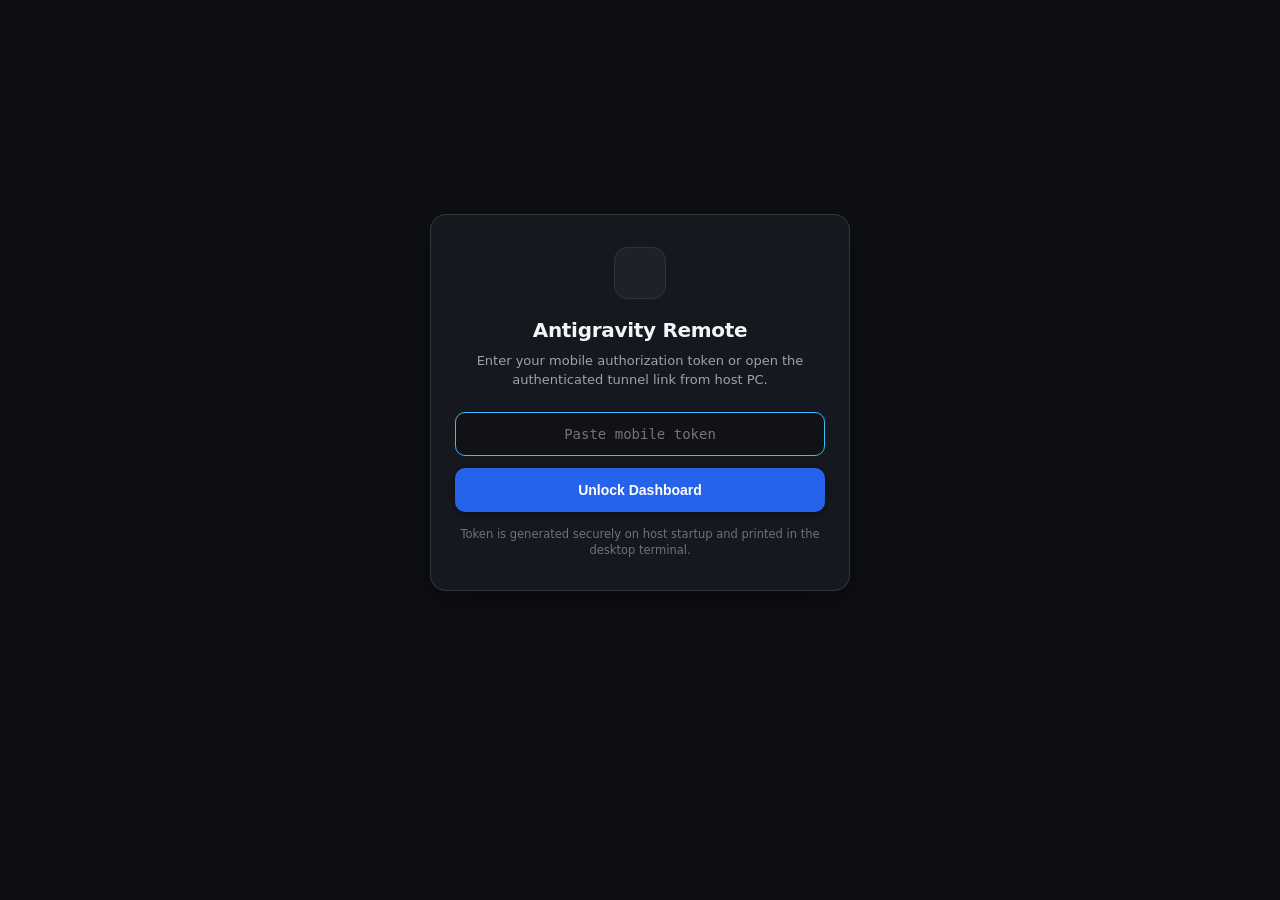
==== templates/auth.html @ bbc268f2 "feat: eliminate auth FOUC with server-side auth template and add host audio telemetry with mute cont" ====
<!DOCTYPE html>
<html lang="en">
<head>
  <meta charset="utf-8">
  <meta name="viewport" content="width=device-width, initial-scale=1, viewport-fit=cover">
  <meta name="color-scheme" content="dark">
  <meta name="theme-color" content="#0d0f12">
  <title>Unlock Antigravity Remote</title>
  <link rel="icon" type="image/png" href="/static/icon.png">
  <link rel="stylesheet" href="/static/app.css">
  <style>
    .auth-page-wrapper {
      min-height: 85vh;
      display: flex;
      align-items: center;
      justify-content: center;
      padding: 16px;
    }
    .auth-card {
      width: 100%;
      max-width: 420px;
      background-color: var(--surface);
      border: 1px solid var(--border-strong);
      border-radius: var(--radius-xl);
      padding: 32px 24px;
      text-align: center;
      box-shadow: 0 8px 32px -4px rgba(0, 0, 0, 0.5);
    }
    .auth-brand-icon {
      width: 52px;
      height: 52px;
      margin: 0 auto 16px;
      border-radius: var(--radius-lg);
      background-color: var(--surface-raised);
      border: 1px solid var(--border);
      display: flex;
      align-items: center;
      justify-content: center;
    }
    .auth-brand-icon img {
      width: 32px;
      height: 32px;
      object-fit: contain;
    }
    .auth-heading {
      font-size: 20px;
      font-weight: 600;
      color: var(--text-primary);
      letter-spacing: -0.015em;
      margin-bottom: 6px;
    }
    .auth-subtext {
      font-size: 13px;
      color: var(--text-secondary);
      line-height: 1.5;
      margin-bottom: 22px;
    }
    .auth-form {
      display: flex;
      flex-direction: column;
      gap: 12px;
    }
    .auth-token-field {
      width: 100%;
      min-height: 44px;
      background-color: var(--surface-subtle);
      border: 1px solid var(--border);
      border-radius: var(--radius-md);
      padding: 0 14px;
      color: var(--text-primary);
      font-size: 14px;
      font-family: var(--font-mono);
      outline: none;
      text-align: center;
      transition: border-color 0.15s ease;
    }
    .auth-token-field:focus {
      border-color: var(--gemini-accent);
    }
    .auth-submit-btn {
      width: 100%;
      min-height: 44px;
      background-color: var(--primary);
      border: none;
      border-radius: var(--radius-md);
      color: #ffffff;
      font-size: 14px;
      font-weight: 600;
      cursor: pointer;
      box-shadow: 0 2px 8px rgba(0, 0, 0, 0.35);
      transition: background-color 0.15s ease, transform 0.1s ease;
    }
    .auth-submit-btn:hover {
      background-color: var(--primary-hover);
      transform: translateY(-1px);
    }
    .auth-submit-btn:active {
      transform: translateY(0);
    }
    .auth-note {
      font-size: 11.5px;
      color: var(--text-tertiary);
      margin-top: 14px;
      line-height: 1.4;
    }
  </style>
</head>
<body>
  <div class="auth-page-wrapper">
    <div class="auth-card">
      <div class="auth-brand-icon" aria-hidden="true">
        <img src="/static/icon.png" alt="Antigravity Logo">
      </div>
      <h1 class="auth-heading">Antigravity Remote</h1>
      <p class="auth-subtext">Enter your mobile authorization token or open the authenticated tunnel link from host PC.</p>
      
      <form class="auth-form" id="login-form" onsubmit="handleAuthSubmit(event)">
        <input 
          id="auth-token-input" 
          class="auth-token-field" 
          type="password" 
          placeholder="Paste mobile token" 
          autocomplete="current-password"
          required
          autofocus>
        <button type="submit" class="auth-submit-btn">Unlock Dashboard</button>
      </form>

      <p class="auth-note">Token is generated securely on host startup and printed in the desktop terminal.</p>
    </div>
  </div>

  <script>
    function handleAuthSubmit(e) {
      if (e) e.preventDefault();
      const input = document.getElementById('auth-token-input');
      const token = input.value.trim();
      if (!token) return;

      document.cookie = 'mrt=' + encodeURIComponent(token) + ';max-age=31536000;path=/;SameSite=Lax';
      window.location.href = window.location.pathname;
    }
  </script>
</body>
</html>
---- static/app.css ----
/* Antigravity Mobile Switcher - Soft Studio Design System */
/* Adheres strictly to Impeccable guidelines: 0 anti-patterns, no AI slop, no glow halos */

:root {
  /* Soft Modern Obsidian & Carbon Palette */
  --bg: #0d0f12;
  --surface: #15181e;
  --surface-raised: #1d212a;
  --surface-hover: #242934;
  --surface-subtle: #101216;

  /* Subtle Hairline Borders */
  --border: rgba(255, 255, 255, 0.07);
  --border-strong: rgba(255, 255, 255, 0.13);
  --border-hover: rgba(255, 255, 255, 0.22);

  /* Soft High-Contrast Neutral Typography */
  --text-primary: #f3f4f6;
  --text-secondary: #9ca3af;
  --text-tertiary: #6b7280;

  /* Brand Accents (Refined & Soft) */
  --gemini-accent: #38bdf8;
  --gemini-bg: rgba(56, 189, 248, 0.10);
  --gemini-border: rgba(56, 189, 248, 0.22);

  --claude-accent: #fb923c;
  --claude-bg: rgba(251, 146, 60, 0.10);
  --claude-border: rgba(251, 146, 60, 0.22);

  /* System Semantics */
  --emerald: #10b981;
  --emerald-bg: rgba(16, 185, 129, 0.10);
  --emerald-border: rgba(16, 185, 129, 0.25);

  --rose: #f43f5e;
  --rose-bg: rgba(244, 63, 94, 0.10);
  --rose-border: rgba(244, 63, 94, 0.25);

  --primary: #2563eb;
  --primary-hover: #1d4ed8;

  /* Radii */
  --radius-sm: 6px;
  --radius-md: 10px;
  --radius-lg: 14px;
  --radius-xl: 16px;

  /* Typography Stacks */
  --font-sans: -apple-system, BlinkMacSystemFont, "Segoe UI", Roboto, system-ui, sans-serif;
  --font-mono: ui-monospace, SFMono-Regular, Menlo, Monaco, Consolas, monospace;
}

/* Base Reset */
*, *::before, *::after {
  box-sizing: border-box;
  margin: 0;
  padding: 0;
  -webkit-tap-highlight-color: transparent;
}

::selection {
  background: rgba(37, 99, 235, 0.35);
  color: #ffffff;
}

body {
  background-color: var(--bg);
  color: var(--text-primary);
  font-family: var(--font-sans);
  line-height: 1.5;
  min-height: 100vh;
  padding: max(14px, env(safe-area-inset-top)) 14px max(36px, env(safe-area-inset-bottom));
  touch-action: manipulation;
  -webkit-font-smoothing: antialiased;
}

@media (min-width: 640px) {
  body {
    padding: max(20px, env(safe-area-inset-top)) 20px max(44px, env(safe-area-inset-bottom));
  }
}

/* Custom Scrollbar */
::-webkit-scrollbar {
  width: 6px;
  height: 6px;
}
::-webkit-scrollbar-track {
  background: var(--bg);
}
::-webkit-scrollbar-thumb {
  background: var(--surface-raised);
  border-radius: 4px;
}
::-webkit-scrollbar-thumb:hover {
  background: var(--border-strong);
}

/* Layout Scaffold */
.dashboard-container {
  width: 100%;
  max-width: 1140px;
  margin: 0 auto;
}

/* Top Studio Header */
.studio-header {
  display: flex;
  align-items: center;
  justify-content: space-between;
  padding: 10px 16px;
  background-color: var(--surface);
  border: 1px solid var(--border);
  border-radius: var(--radius-lg);
  margin-bottom: 18px;
  box-shadow: 0 4px 18px -2px rgba(0, 0, 0, 0.35);
}

.brand-group {
  display: flex;
  align-items: center;
  gap: 10px;
}

.brand-logo {
  display: flex;
  align-items: center;
  justify-content: center;
  width: 34px;
  height: 34px;
  border-radius: var(--radius-md);
  background-color: var(--surface-raised);
  border: 1px solid var(--border);
  color: var(--gemini-accent);
}

.brand-title {
  display: flex;
  align-items: center;
  gap: 8px;
  font-size: 14px;
  font-weight: 700;
  letter-spacing: 0.03em;
  color: var(--text-primary);
}

.brand-tag {
  font-size: 11px;
  font-weight: 700;
  letter-spacing: 0.04em;
  padding: 2px 6px;
  border-radius: var(--radius-sm);
  background-color: var(--gemini-bg);
  border: 1px solid var(--gemini-border);
  color: var(--gemini-accent);
}

.brand-subtitle {
  font-size: 12px;
  color: var(--text-secondary);
  font-variant-numeric: tabular-nums;
  margin-top: 1px;
}

.header-actions {
  display: flex;
  align-items: center;
  gap: 8px;
}

.host-pill {
  display: inline-flex;
  align-items: center;
  gap: 6px;
  padding: 5px 10px;
  border-radius: var(--radius-sm);
  background-color: var(--surface-raised);
  border: 1px solid var(--border);
  font-size: 12px;
  font-weight: 500;
  color: var(--text-secondary);
  font-variant-numeric: tabular-nums;
}

.audio-pill {
  display: inline-flex;
  align-items: center;
  gap: 6px;
  padding: 5px 10px;
  border-radius: var(--radius-sm);
  background-color: var(--surface-raised);
  border: 1px solid var(--border);
  font-size: 12px;
  font-weight: 500;
  color: var(--text-secondary);
  font-variant-numeric: tabular-nums;
  cursor: pointer;
  transition: background-color 0.15s ease, border-color 0.15s ease, color 0.15s ease;
  user-select: none;
  font-family: inherit;
  outline: none;
}

.audio-pill:hover {
  background-color: var(--surface-subtle);
  border-color: var(--border-strong);
  color: var(--text-primary);
}

.audio-pill:focus-visible {
  outline: 2px solid var(--gemini-accent);
  outline-offset: 1px;
}

.audio-pill.muted {
  color: var(--amber);
  border-color: rgba(245, 158, 11, 0.3);
  background-color: rgba(245, 158, 11, 0.08);
}

.audio-pill.muted svg {
  color: var(--amber);
}

.audio-pill.unsupported {
  display: none;
}

.status-dot {
  width: 7px;
  height: 7px;
  border-radius: 50%;
  background-color: var(--text-tertiary);
  transition: background-color 0.2s ease;
}

.status-dot.active {
  background-color: var(--emerald);
  box-shadow: 0 0 0 3px var(--emerald-bg);
}

.status-dot.stopped {
  background-color: var(--text-tertiary);
}

.icon-action-btn {
  display: flex;
  align-items: center;
  justify-content: center;
  width: 34px;
  height: 34px;
  background-color: var(--surface-raised);
  border: 1px solid var(--border);
  border-radius: var(--radius-md);
  color: var(--text-secondary);
  cursor: pointer;
  transition: all 0.15s ease;
}

.icon-action-btn:hover {
  color: var(--text-primary);
  border-color: var(--border-hover);
  background-color: var(--surface-hover);
}

.icon-action-btn.spinning svg {
  animation: spin 0.8s linear infinite;
}

@keyframes spin {
  from { transform: rotate(0deg); }
  to { transform: rotate(360deg); }
}

/* Top Responsive Hero Row (Side-by-side on PC, stacked on mobile) */
.top-hero-row {
  display: flex;
  flex-direction: column;
  gap: 16px;
  margin-bottom: 22px;
}

@media (min-width: 880px) {
  .top-hero-row {
    display: grid;
    grid-template-columns: 1.15fr 0.85fr;
    gap: 18px;
    align-items: stretch;
  }
}

/* Hero Active Host Deck */
.hero-deck-container {
  display: flex;
  flex-direction: column;
}

.hero-active-deck {
  height: 100%;
  background-color: var(--surface);
  border: 1px solid var(--border-strong);
  border-radius: var(--radius-xl);
  padding: 20px;
  display: flex;
  flex-direction: column;
  justify-content: space-between;
  gap: 18px;
  box-shadow: 0 4px 20px -2px rgba(0, 0, 0, 0.35);
}

.hero-top-row {
  display: flex;
  align-items: center;
  justify-content: space-between;
  gap: 8px;
}

.hero-badge-group {
  display: flex;
  align-items: center;
  gap: 8px;
}

.badge-live {
  display: inline-flex;
  align-items: center;
  gap: 6px;
  padding: 3px 8px;
  border-radius: var(--radius-sm);
  background-color: var(--emerald-bg);
  border: 1px solid var(--emerald-border);
  font-size: 11px;
  font-weight: 700;
  letter-spacing: 0.04em;
  color: var(--emerald);
}

.badge-live-dot {
  width: 6px;
  height: 6px;
  border-radius: 50%;
  background-color: var(--emerald);
}

.badge-tier {
  font-size: 11px;
  font-weight: 700;
  letter-spacing: 0.04em;
  padding: 3px 8px;
  border-radius: var(--radius-sm);
  background-color: var(--surface-raised);
  border: 1px solid var(--border);
  color: var(--text-secondary);
}

.hero-process-status {
  display: inline-flex;
  align-items: center;
  gap: 6px;
  font-size: 12px;
  color: var(--text-secondary);
}

.hero-account-info {
  margin-top: 2px;
}

.hero-email {
  font-size: 19px;
  font-weight: 700;
  letter-spacing: -0.015em;
  color: var(--text-primary);
  word-break: break-all;
}

.hero-name {
  font-size: 13px;
  color: var(--text-secondary);
  margin-top: 2px;
}

/* Official Remote Session Gateway Card */
.gateway-card {
  height: 100%;
  background-color: var(--surface);
  border: 1px solid var(--border);
  border-radius: var(--radius-xl);
  display: flex;
  flex-direction: column;
  justify-content: space-between;
  overflow: hidden;
  box-shadow: 0 4px 20px -2px rgba(0, 0, 0, 0.35);
}

.gateway-main {
  padding: 20px;
  display: flex;
  flex-direction: column;
  justify-content: space-between;
  gap: 16px;
  flex: 1;
}

.gateway-tag {
  font-size: 11px;
  font-weight: 700;
  letter-spacing: 0.04em;
  color: var(--gemini-accent);
  margin-bottom: 4px;
}

.gateway-heading {
  font-size: 22px;
  font-weight: 600;
  color: var(--text-primary);
  letter-spacing: -0.015em;
}

.gateway-desc {
  font-size: 13px;
  color: var(--text-secondary);
  margin-top: 2px;
  line-height: 1.45;
}

.gateway-actions {
  display: flex;
  flex-direction: column;
  gap: 8px;
  margin-top: auto;
}

.remote-btn-group {
  display: flex;
  align-items: center;
  gap: 8px;
}

.remote-launch-btn {
  flex: 1;
  display: inline-flex;
  align-items: center;
  justify-content: center;
  gap: 8px;
  min-height: 44px;
  padding: 0 16px;
  background-color: var(--primary);
  color: #ffffff;
  font-size: 13.5px;
  font-weight: 600;
  text-decoration: none;
  border-radius: var(--radius-md);
  cursor: pointer;
  transition: background-color 0.15s ease, transform 0.1s ease;
  box-shadow: 0 2px 8px rgba(0, 0, 0, 0.35);
  white-space: nowrap;
}

.remote-launch-btn:hover {
  background-color: var(--primary-hover);
  transform: translateY(-1px);
}

.remote-launch-btn:active {
  transform: translateY(0);
}

.icon-btn-secondary {
  display: inline-flex;
  align-items: center;
  justify-content: center;
  width: 44px;
  height: 44px;
  background-color: var(--surface-raised);
  border: 1px solid var(--border);
  border-radius: var(--radius-md);
  color: var(--text-secondary);
  cursor: pointer;
  transition: all 0.15s ease;
  flex-shrink: 0;
}

.icon-btn-secondary:hover {
  color: var(--text-primary);
  border-color: var(--border-hover);
  background-color: var(--surface-hover);
}

.remote-meta-row {
  display: flex;
  align-items: center;
  gap: 6px;
  font-size: 11.5px;
  color: var(--text-tertiary);
  font-variant-numeric: tabular-nums;
}

.remote-meta-dot {
  width: 6px;
  height: 6px;
  border-radius: 50%;
  background-color: var(--emerald);
  flex-shrink: 0;
}

.gateway-footer {
  border-top: 1px solid var(--border);
  background-color: var(--surface-subtle);
  padding: 10px 20px;
}

.drawer-toggle-btn {
  display: inline-flex;
  align-items: center;
  gap: 6px;
  background: none;
  border: none;
  font-size: 12px;
  font-weight: 500;
  color: var(--text-tertiary);
  cursor: pointer;
  padding: 4px 0;
  transition: color 0.15s ease;
}

.drawer-toggle-btn:hover {
  color: var(--text-secondary);
}

.remote-drawer {
  display: none;
  margin-top: 10px;
  padding-top: 10px;
}

.remote-drawer.open {
  display: block;
}

.drawer-input-row {
  display: flex;
  gap: 8px;
}

.drawer-input-row input {
  flex: 1;
  min-height: 38px;
  background-color: var(--surface-raised);
  border: 1px solid var(--border);
  border-radius: var(--radius-sm);
  padding: 0 12px;
  font-size: 12.5px;
  color: var(--text-primary);
  font-family: var(--font-mono);
  outline: none;
}

.drawer-input-row input:focus {
  border-color: var(--gemini-accent);
}

.drawer-save-btn {
  min-height: 38px;
  padding: 0 16px;
  background-color: var(--surface-raised);
  border: 1px solid var(--border-strong);
  border-radius: var(--radius-sm);
  color: var(--text-primary);
  font-size: 12.5px;
  font-weight: 600;
  cursor: pointer;
  transition: background-color 0.15s ease;
}

.drawer-save-btn:hover {
  background-color: var(--surface-hover);
}

/* Unnested Sleek Quota Telemetry (No card nesting bloat) */
.quota-list {
  display: flex;
  flex-direction: column;
  gap: 12px;
}

.quota-item {
  display: flex;
  flex-direction: column;
  gap: 6px;
}

.quota-meta {
  display: flex;
  align-items: center;
  justify-content: space-between;
  gap: 8px;
}

.quota-meta-left {
  display: flex;
  align-items: center;
  gap: 8px;
}

.quota-pill {
  font-size: 11px;
  font-weight: 700;
  padding: 2px 7px;
  border-radius: 4px;
  letter-spacing: 0.02em;
}

.quota-pill.gemini {
  background-color: var(--gemini-bg);
  color: var(--gemini-accent);
  border: 1px solid var(--gemini-border);
}

.quota-pill.claude {
  background-color: var(--claude-bg);
  color: var(--claude-accent);
  border: 1px solid var(--claude-border);
}

.quota-reset {
  font-size: 12px;
  color: var(--text-secondary);
  font-variant-numeric: tabular-nums;
}

.quota-reset.exhausted {
  color: var(--rose);
  font-weight: 600;
}

.quota-pct {
  font-size: 13.5px;
  font-weight: 700;
  font-variant-numeric: tabular-nums;
  color: var(--text-primary);
}

.meter-track {
  width: 100%;
  height: 5px;
  background-color: rgba(255, 255, 255, 0.06);
  border-radius: 999px;
  overflow: hidden;
}

.meter-bar {
  width: 100%;
  height: 100%;
  border-radius: 999px;
  transform-origin: left;
  transition: transform 0.3s cubic-bezier(0.16, 1, 0.3, 1);
}

.meter-bar.gemini {
  background-color: var(--gemini-accent);
}

.meter-bar.claude {
  background-color: var(--claude-accent);
}

.meter-bar.low {
  background-color: var(--rose);
}

/* Available Accounts Section */
.accounts-section {
  margin-top: 10px;
}

.section-head {
  display: flex;
  flex-direction: column;
  gap: 2px;
  margin-bottom: 14px;
}

.section-title-group {
  display: flex;
  align-items: center;
  gap: 8px;
}

.section-heading {
  font-size: 16px;
  font-weight: 600;
  color: var(--text-primary);
  letter-spacing: -0.01em;
}

.counter-badge {
  display: inline-flex;
  align-items: center;
  justify-content: center;
  min-width: 20px;
  height: 20px;
  padding: 0 6px;
  border-radius: 999px;
  background-color: var(--surface-raised);
  border: 1px solid var(--border);
  font-size: 11px;
  font-weight: 600;
  color: var(--text-secondary);
}

.section-caption {
  font-size: 12.5px;
  color: var(--text-secondary);
}

.accounts-grid {
  display: grid;
  grid-template-columns: 1fr;
  gap: 16px;
}

@media (min-width: 720px) {
  .accounts-grid {
    grid-template-columns: repeat(2, 1fr);
  }
}

@media (min-width: 1060px) {
  .accounts-grid {
    grid-template-columns: repeat(auto-fill, minmax(340px, 1fr));
  }
}

.account-card {
  background-color: var(--surface);
  border: 1px solid var(--border);
  border-radius: var(--radius-xl);
  padding: 18px;
  display: flex;
  flex-direction: column;
  justify-content: space-between;
  gap: 16px;
  box-shadow: 0 4px 18px -2px rgba(0, 0, 0, 0.30);
  transition: border-color 0.15s ease, background-color 0.15s ease;
}

.account-card:hover {
  border-color: var(--border-hover);
  background-color: #171b23;
}

.account-card-header {
  display: flex;
  align-items: flex-start;
  justify-content: space-between;
  gap: 10px;
}

.account-email {
  font-size: 15px;
  font-weight: 600;
  color: var(--text-primary);
  word-break: break-all;
}

.account-name {
  font-size: 12.5px;
  color: var(--text-secondary);
  margin-top: 1px;
}

.switch-btn {
  display: inline-flex;
  align-items: center;
  justify-content: center;
  gap: 8px;
  width: 100%;
  min-height: 44px;
  padding: 0 16px;
  background-color: var(--surface-raised);
  border: 1px solid var(--border-strong);
  border-radius: var(--radius-md);
  color: var(--text-primary);
  font-size: 13.5px;
  font-weight: 600;
  cursor: pointer;
  transition: all 0.15s ease;
}

.switch-btn:hover {
  background-color: var(--surface-hover);
  border-color: var(--border-hover);
}

.switch-btn:active {
  transform: scale(0.99);
}

.switch-btn:disabled {
  opacity: 0.6;
  cursor: not-allowed;
}

/* Authentication Screen */
.auth-box {
  background-color: var(--surface);
  border: 1px solid var(--border);
  border-radius: var(--radius-xl);
  padding: 32px 24px;
  max-width: 440px;
  margin: 60px auto;
  text-align: center;
  box-shadow: 0 8px 32px rgba(0, 0, 0, 0.5);
}

.auth-title {
  font-size: 18px;
  font-weight: 600;
  margin-bottom: 8px;
}

.auth-desc {
  font-size: 13px;
  color: var(--text-secondary);
  margin-bottom: 20px;
}

.auth-input {
  width: 100%;
  min-height: 44px;
  background-color: var(--surface-raised);
  border: 1px solid var(--border-strong);
  border-radius: var(--radius-md);
  padding: 0 14px;
  color: var(--text-primary);
  font-size: 14px;
  outline: none;
  margin-bottom: 14px;
  text-align: center;
}

.auth-input:focus {
  border-color: var(--gemini-accent);
}

/* Switch Confirmation Dialog */
.modal-backdrop {
  position: fixed;
  inset: 0;
  width: 100%;
  height: 100%;
  background-color: rgba(0, 0, 0, 0.75);
  border: none;
  display: flex;
  align-items: center;
  justify-content: center;
  padding: 20px;
  z-index: 999;
  opacity: 0;
  pointer-events: none;
  transition: opacity 0.2s ease;
}

.modal-backdrop.open {
  opacity: 1;
  pointer-events: auto;
}

.modal-card {
  background-color: var(--surface);
  border: 1px solid var(--border-strong);
  border-radius: var(--radius-xl);
  padding: 24px;
  width: 100%;
  max-width: 460px;
  box-shadow: 0 12px 40px rgba(0, 0, 0, 0.6);
  display: flex;
  flex-direction: column;
  gap: 18px;
}

.modal-header {
  display: flex;
  align-items: flex-start;
  gap: 14px;
}

.modal-icon-badge {
  display: flex;
  align-items: center;
  justify-content: center;
  width: 40px;
  height: 40px;
  border-radius: var(--radius-md);
  background-color: var(--surface-raised);
  border: 1px solid var(--border);
  color: var(--gemini-accent);
  flex-shrink: 0;
}

.modal-title {
  font-size: 16.5px;
  font-weight: 600;
  color: var(--text-primary);
}

.modal-subtitle {
  font-size: 13px;
  color: var(--text-secondary);
  margin-top: 2px;
}

.modal-target-box {
  background-color: var(--surface-subtle);
  border: 1px solid var(--border);
  border-radius: var(--radius-md);
  padding: 12px 14px;
  display: flex;
  flex-direction: column;
  gap: 3px;
}

.modal-target-label {
  font-size: 11px;
  font-weight: 600;
  color: var(--text-tertiary);
  letter-spacing: 0.04em;
  text-transform: uppercase;
}

.modal-target-email {
  font-size: 14px;
  font-weight: 600;
  color: var(--text-primary);
  word-break: break-all;
}

.modal-actions {
  display: flex;
  align-items: center;
  gap: 10px;
  margin-top: 6px;
}

.btn-cancel {
  flex: 1;
  min-height: 44px;
  background-color: var(--surface-raised);
  border: 1px solid var(--border);
  border-radius: var(--radius-md);
  color: var(--text-secondary);
  font-size: 13.5px;
  font-weight: 600;
  cursor: pointer;
  transition: all 0.15s ease;
}

.btn-cancel:hover {
  background-color: var(--surface-hover);
  color: var(--text-primary);
}

.btn-confirm {
  flex: 1.2;
  min-height: 44px;
  background-color: var(--primary);
  border: none;
  border-radius: var(--radius-md);
  color: #ffffff;
  font-size: 13.5px;
  font-weight: 600;
  cursor: pointer;
  transition: all 0.15s ease;
}

.btn-confirm:hover {
  background-color: var(--primary-hover);
}

/* Dynamic Top Floating Toast HUD */
#toast {
  position: fixed;
  top: 16px;
  left: 50%;
  transform: translate(-50%, -30px);
  opacity: 0;
  pointer-events: none;
  background-color: var(--surface-raised);
  border: 1px solid var(--border-strong);
  border-radius: 999px;
  padding: 8px 18px;
  display: flex;
  align-items: center;
  gap: 10px;
  font-size: 13px;
  font-weight: 500;
  color: var(--text-primary);
  box-shadow: 0 8px 28px rgba(0, 0, 0, 0.5);
  z-index: 1000;
  transition: all 0.25s cubic-bezier(0.16, 1, 0.3, 1);
  max-width: 90vw;
  white-space: nowrap;
  overflow: hidden;
  text-overflow: ellipsis;
}

#toast.show {
  transform: translate(-50%, 0);
  opacity: 1;
  pointer-events: auto;
}

#toast.toast-ok {
  border-color: var(--emerald-border);
}

#toast.toast-ok #toast-icon {
  color: var(--emerald);
}

#toast.toast-err {
  border-color: var(--rose-border);
}

#toast.toast-err #toast-icon {
  color: var(--rose);
}

#toast.toast-info #toast-icon {
  color: var(--gemini-accent);
}
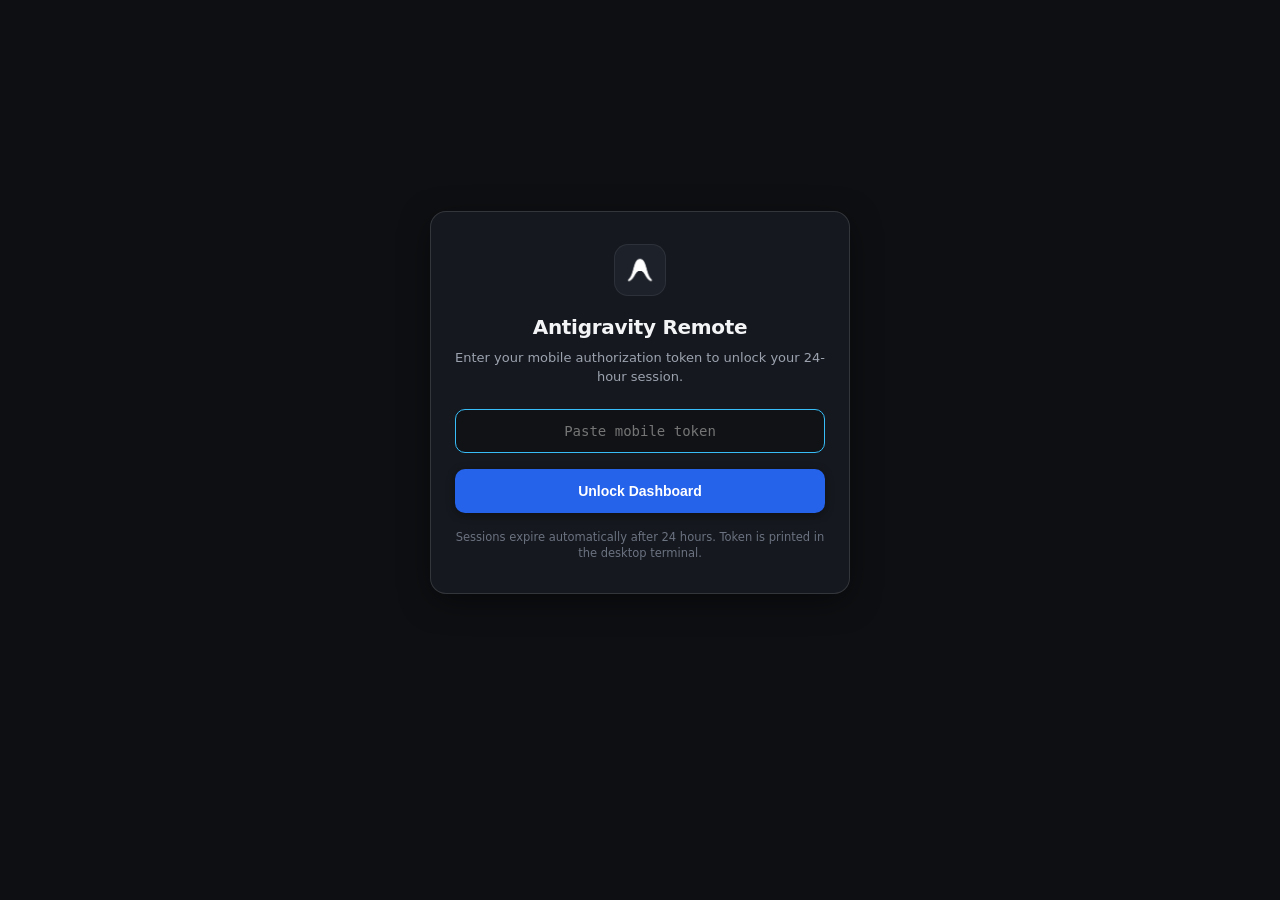
==== commit 762c9da1: "feat(auth): add optional RFC 6238 TOTP 2FA, 24h session lifetime, and terminal keepalive fixes" ====
--- a/templates/auth.html
+++ b/templates/auth.html
@@ -73,9 +73,15 @@
       outline: none;
       text-align: center;
       transition: border-color 0.15s ease;
+      box-sizing: border-box;
     }
     .auth-token-field:focus {
       border-color: var(--gemini-accent);
+    }
+    .otp-field {
+      letter-spacing: 0.25em;
+      font-size: 18px;
+      font-weight: 700;
     }
     .auth-submit-btn {
       width: 100%;
@@ -89,6 +95,7 @@
       cursor: pointer;
       box-shadow: 0 2px 8px rgba(0, 0, 0, 0.35);
       transition: background-color 0.15s ease, transform 0.1s ease;
+      margin-top: 4px;
     }
     .auth-submit-btn:hover {
       background-color: var(--primary-hover);
@@ -97,10 +104,21 @@
     .auth-submit-btn:active {
       transform: translateY(0);
     }
+    .auth-error-msg {
+      display: none;
+      color: #f87171;
+      font-size: 12.5px;
+      background: rgba(248, 113, 113, 0.12);
+      border: 1px solid rgba(248, 113, 113, 0.3);
+      border-radius: var(--radius-sm);
+      padding: 8px 12px;
+      margin-bottom: 8px;
+      text-align: center;
+    }
     .auth-note {
       font-size: 11.5px;
       color: var(--text-tertiary);
-      margin-top: 14px;
+      margin-top: 16px;
       line-height: 1.4;
     }
   </style>
@@ -112,8 +130,10 @@
         <img src="/static/icon.png" alt="Antigravity Logo">
       </div>
       <h1 class="auth-heading">Antigravity Remote</h1>
-      <p class="auth-subtext">Enter your mobile authorization token or open the authenticated tunnel link from host PC.</p>
+      <p class="auth-subtext" id="auth-subtext">Enter your mobile authorization token to unlock your 24-hour session.</p>
       
+      <div id="auth-error" class="auth-error-msg"></div>
+
       <form class="auth-form" id="login-form" onsubmit="handleAuthSubmit(event)">
         <input 
           id="auth-token-input" 
@@ -121,24 +141,104 @@
           type="password" 
           placeholder="Paste mobile token" 
           autocomplete="current-password"
-          required
-          autofocus>
-        <button type="submit" class="auth-submit-btn">Unlock Dashboard</button>
+          required>
+          
+        <div id="otp-container" style="display: none;">
+          <input 
+            id="auth-otp-input" 
+            class="auth-token-field otp-field" 
+            type="text" 
+            inputmode="numeric" 
+            pattern="[0-9]*" 
+            maxlength="6" 
+            placeholder="000000" 
+            autocomplete="one-time-code">
+          <p style="font-size: 11.5px; color: var(--text-secondary); margin-top: 6px; margin-bottom: 4px;">Enter 6-digit code from Google / Microsoft Authenticator</p>
+        </div>
+
+        <button type="submit" id="auth-btn" class="auth-submit-btn">Unlock Dashboard</button>
       </form>
 
-      <p class="auth-note">Token is generated securely on host startup and printed in the desktop terminal.</p>
+      <p class="auth-note">Sessions expire automatically after 24 hours. Token is printed in the desktop terminal.</p>
     </div>
   </div>
 
   <script>
-    function handleAuthSubmit(e) {
+    (async function initAuth() {
+      const urlParams = new URLSearchParams(window.location.search);
+      const queryToken = urlParams.get('token');
+      const tokenInput = document.getElementById('auth-token-input');
+      const otpContainer = document.getElementById('otp-container');
+      const otpInput = document.getElementById('auth-otp-input');
+      const subtext = document.getElementById('auth-subtext');
+
+      if (queryToken) {
+        tokenInput.value = queryToken;
+      }
+
+      // Check if 2FA (TOTP) is active on the server
+      try {
+        const resp = await fetch('/api/auth/status');
+        if (resp.ok) {
+          const data = await resp.json();
+          if (data.totp_enabled) {
+            otpContainer.style.display = 'block';
+            otpInput.required = true;
+            if (queryToken) {
+              tokenInput.style.display = 'none';
+              subtext.textContent = '2-Factor Authentication active. Enter the 6-digit code from your Authenticator app.';
+              setTimeout(() => otpInput.focus(), 100);
+            } else {
+              subtext.textContent = 'Enter your token and 6-digit Authenticator code.';
+            }
+          }
+        }
+      } catch (_) {}
+
+      if (!queryToken) {
+        tokenInput.focus();
+      }
+    })();
+
+    async function handleAuthSubmit(e) {
       if (e) e.preventDefault();
-      const input = document.getElementById('auth-token-input');
-      const token = input.value.trim();
+      const tokenInput = document.getElementById('auth-token-input');
+      const otpInput = document.getElementById('auth-otp-input');
+      const errorBox = document.getElementById('auth-error');
+      const btn = document.getElementById('auth-btn');
+
+      const token = tokenInput.value.trim();
+      const otp = otpInput ? otpInput.value.trim() : '';
+
       if (!token) return;
 
-      document.cookie = 'mrt=' + encodeURIComponent(token) + ';max-age=31536000;path=/;SameSite=Lax';
-      window.location.href = window.location.pathname;
+      errorBox.style.display = 'none';
+      btn.disabled = true;
+      btn.textContent = 'Verifying...';
+
+      try {
+        const resp = await fetch('/api/auth/verify', {
+          method: 'POST',
+          headers: { 'Content-Type': 'application/json' },
+          body: JSON.stringify({ token, otp }),
+        });
+
+        const res = await resp.json();
+        if (resp.ok && res.success) {
+          // Clean token from address bar and reload to dashboard
+          window.location.href = window.location.pathname;
+        } else {
+          errorBox.textContent = res.error || 'Authentication failed. Please check your credentials.';
+          errorBox.style.display = 'block';
+          btn.disabled = false;
+          btn.textContent = 'Unlock Dashboard';
+        }
+      } catch (err) {
+        errorBox.textContent = 'Connection error: ' + err.message;
+        errorBox.style.display = 'block';
+        btn.disabled = false;
+        btn.textContent = 'Unlock Dashboard';
+      }
     }
   </script>
 </body>
--- a/static/app.css
+++ b/static/app.css
@@ -64,6 +64,10 @@
   color: #ffffff;
 }
 
+html, body {
+  overflow-x: hidden;
+}
+
 body {
   background-color: var(--bg);
   color: var(--text-primary);
@@ -106,47 +110,66 @@
 
 /* Top Studio Header */
 .studio-header {
-  display: flex;
-  align-items: center;
-  justify-content: space-between;
-  padding: 10px 16px;
+  display: grid;
+  grid-template-columns: 1fr auto;
+  grid-template-areas:
+    "brand refresh"
+    "actions actions";
+  row-gap: 12px;
+  column-gap: 10px;
+  align-items: center;
+  padding: 12px 14px;
   background-color: var(--surface);
   border: 1px solid var(--border);
-  border-radius: var(--radius-lg);
+  border-radius: var(--radius-xl);
   margin-bottom: 18px;
   box-shadow: 0 4px 18px -2px rgba(0, 0, 0, 0.35);
 }
 
 .brand-group {
+  grid-area: brand;
   display: flex;
   align-items: center;
   gap: 10px;
+  min-width: 0;
 }
 
 .brand-logo {
   display: flex;
   align-items: center;
   justify-content: center;
-  width: 34px;
-  height: 34px;
+  width: 36px;
+  height: 36px;
   border-radius: var(--radius-md);
   background-color: var(--surface-raised);
   border: 1px solid var(--border);
   color: var(--gemini-accent);
+  flex-shrink: 0;
+}
+
+.brand-logo img {
+  width: 22px;
+  height: 22px;
+  object-fit: contain;
+}
+
+.brand-info {
+  min-width: 0;
 }
 
 .brand-title {
   display: flex;
   align-items: center;
-  gap: 8px;
+  gap: 7px;
   font-size: 14px;
   font-weight: 700;
   letter-spacing: 0.03em;
   color: var(--text-primary);
+  white-space: nowrap;
 }
 
 .brand-tag {
-  font-size: 11px;
+  font-size: 10.5px;
   font-weight: 700;
   letter-spacing: 0.04em;
   padding: 2px 6px;
@@ -157,37 +180,134 @@
 }
 
 .brand-subtitle {
-  font-size: 12px;
+  font-size: 11.5px;
   color: var(--text-secondary);
   font-variant-numeric: tabular-nums;
   margin-top: 1px;
+  white-space: nowrap;
+  overflow: hidden;
+  text-overflow: ellipsis;
 }
 
 .header-actions {
-  display: flex;
-  align-items: center;
+  grid-area: actions;
+  display: grid;
+  grid-template-columns: repeat(2, 1fr);
   gap: 8px;
+  width: 100%;
+  padding-top: 10px;
+  border-top: 1px solid rgba(255, 255, 255, 0.06);
+}
+
+@media (min-width: 520px) {
+  .header-actions {
+    grid-template-columns: repeat(4, 1fr);
+  }
 }
 
 .host-pill {
   display: inline-flex;
   align-items: center;
+  justify-content: center;
   gap: 6px;
-  padding: 5px 10px;
+  padding: 6px 10px;
+  min-height: 38px;
   border-radius: var(--radius-sm);
   background-color: var(--surface-raised);
   border: 1px solid var(--border);
+  font-size: 11.5px;
+  font-weight: 500;
+  color: var(--text-secondary);
+  font-variant-numeric: tabular-nums;
+  white-space: nowrap;
+  width: 100%;
+  box-sizing: border-box;
+}
+
+.app-pill {
+  display: inline-flex;
+  align-items: center;
+  justify-content: center;
+  gap: 6px;
+  padding: 6px 10px;
+  min-height: 38px;
+  border-radius: var(--radius-sm);
+  background-color: var(--surface-raised);
+  border: 1px solid var(--border);
+  font-size: 11.5px;
+  font-weight: 500;
+  color: var(--text-secondary);
+  font-variant-numeric: tabular-nums;
+  white-space: nowrap;
+  width: 100%;
+  box-sizing: border-box;
+  transition: all 0.15s ease;
+  user-select: none;
+}
+
+.app-pill.active {
+  border-color: rgba(16, 185, 129, 0.3);
+  color: var(--text-primary);
+}
+
+.app-pill.stopped {
+  border-color: rgba(148, 163, 184, 0.2);
+  color: var(--text-tertiary);
+  cursor: pointer;
+}
+
+.app-pill.stopped:hover {
+  border-color: var(--gemini-accent);
+  color: var(--gemini-accent);
+  background-color: var(--surface-subtle);
+}
+
+.launch-ide-btn {
+  display: inline-flex;
+  align-items: center;
+  gap: 6px;
+  padding: 4px 10px;
+  border-radius: var(--radius-sm);
+  background-color: var(--gemini-bg);
+  border: 1px solid var(--gemini-border);
+  color: var(--gemini-accent);
+  font-size: 11.5px;
+  font-weight: 600;
+  cursor: pointer;
+  transition: all 0.15s ease;
+  font-family: inherit;
+}
+
+.launch-ide-btn:hover {
+  background-color: rgba(37, 99, 235, 0.25);
+  border-color: var(--gemini-accent);
+  transform: translateY(-1px);
+}
+
+.launch-ide-btn:active {
+  transform: translateY(0);
+}
+
+.process-badge {
+  display: inline-flex;
+  align-items: center;
+  gap: 6px;
   font-size: 12px;
   font-weight: 500;
   color: var(--text-secondary);
-  font-variant-numeric: tabular-nums;
+}
+
+.process-badge.running {
+  color: var(--emerald);
 }
 
 .audio-pill {
   display: inline-flex;
   align-items: center;
+  justify-content: center;
   gap: 6px;
-  padding: 5px 10px;
+  padding: 6px 12px;
+  min-height: 38px;
   border-radius: var(--radius-sm);
   background-color: var(--surface-raised);
   border: 1px solid var(--border);
@@ -200,6 +320,9 @@
   user-select: none;
   font-family: inherit;
   outline: none;
+  white-space: nowrap;
+  width: 100%;
+  box-sizing: border-box;
 }
 
 .audio-pill:hover {
@@ -225,6 +348,66 @@
 
 .audio-pill.unsupported {
   display: none;
+}
+
+.sleep-pill {
+  display: inline-flex;
+  align-items: center;
+  justify-content: center;
+  gap: 6px;
+  padding: 6px 11px;
+  min-height: 38px;
+  border-radius: var(--radius-sm);
+  background-color: var(--surface-raised);
+  border: 1px solid var(--border);
+  font-size: 11.5px;
+  font-weight: 500;
+  color: var(--text-secondary);
+  font-variant-numeric: tabular-nums;
+  cursor: pointer;
+  transition: background-color 0.15s ease, border-color 0.15s ease, color 0.15s ease, transform 0.1s ease;
+  user-select: none;
+  font-family: inherit;
+  outline: none;
+  white-space: nowrap;
+  width: 100%;
+  box-sizing: border-box;
+}
+
+.sleep-pill:hover {
+  background-color: var(--surface-subtle);
+  border-color: var(--border-strong);
+  color: var(--text-primary);
+}
+
+.sleep-pill:active {
+  transform: scale(0.98);
+}
+
+.sleep-pill:focus-visible {
+  outline: 2px solid var(--gemini-accent);
+  outline-offset: 1px;
+}
+
+.sleep-pill.active {
+  color: #38bdf8;
+  border-color: rgba(56, 189, 248, 0.35);
+  background-color: rgba(56, 189, 248, 0.08);
+}
+
+.sleep-pill.active svg {
+  color: #38bdf8;
+  filter: drop-shadow(0 0 4px rgba(56, 189, 248, 0.4));
+}
+
+.sleep-pill.idle {
+  color: var(--text-tertiary);
+  border-color: var(--border);
+  background-color: var(--surface-raised);
+}
+
+.sleep-pill.idle svg {
+  color: var(--text-tertiary);
 }
 
 .status-dot {
@@ -233,6 +416,7 @@
   border-radius: 50%;
   background-color: var(--text-tertiary);
   transition: background-color 0.2s ease;
+  flex-shrink: 0;
 }
 
 .status-dot.active {
@@ -244,18 +428,81 @@
   background-color: var(--text-tertiary);
 }
 
+.header-controls {
+  grid-area: refresh;
+  display: flex;
+  align-items: center;
+  gap: 8px;
+  justify-self: end;
+}
+
+.terminal-nav-btn {
+  display: inline-flex;
+  align-items: center;
+  justify-content: center;
+  gap: 6px;
+  height: 38px;
+  border-radius: var(--radius-md);
+  background-color: var(--surface-raised);
+  border: 1px solid var(--border);
+  color: var(--text-primary);
+  font-size: 12px;
+  font-weight: 600;
+  text-decoration: none;
+  transition: all 0.15s ease;
+  user-select: none;
+  font-family: inherit;
+  flex-shrink: 0;
+  box-sizing: border-box;
+}
+
+@media (max-width: 560px) {
+  .terminal-nav-btn {
+    width: 38px;
+    height: 38px;
+    padding: 0;
+  }
+  .terminal-nav-btn .terminal-btn-label {
+    display: none;
+  }
+}
+
+@media (min-width: 561px) {
+  .terminal-nav-btn {
+    padding: 0 11px;
+  }
+  .terminal-nav-btn .terminal-btn-label {
+    display: inline;
+  }
+}
+
+.terminal-nav-btn svg {
+  color: #38bdf8;
+}
+
+.terminal-nav-btn:hover {
+  background-color: var(--surface-subtle);
+  border-color: var(--border-strong);
+  color: #38bdf8;
+}
+
+.terminal-nav-btn:active {
+  transform: scale(0.96);
+}
+
 .icon-action-btn {
   display: flex;
   align-items: center;
   justify-content: center;
-  width: 34px;
-  height: 34px;
+  width: 38px;
+  height: 38px;
   background-color: var(--surface-raised);
   border: 1px solid var(--border);
   border-radius: var(--radius-md);
   color: var(--text-secondary);
   cursor: pointer;
   transition: all 0.15s ease;
+  flex-shrink: 0;
 }
 
 .icon-action-btn:hover {
@@ -266,6 +513,52 @@
 
 .icon-action-btn.spinning svg {
   animation: spin 0.8s linear infinite;
+}
+
+@media (min-width: 640px) {
+  .studio-header {
+    display: flex;
+    flex-direction: row;
+    align-items: center;
+    justify-content: space-between;
+    padding: 12px 20px;
+    gap: 16px;
+  }
+
+  .brand-group {
+    min-width: auto;
+  }
+
+  .header-actions {
+    display: flex;
+    align-items: center;
+    gap: 8px;
+    width: auto;
+    padding-top: 0;
+    border-top: none;
+    margin-left: auto;
+  }
+
+  .host-pill,
+  .app-pill,
+  .audio-pill,
+  .sleep-pill {
+    flex: initial;
+    width: auto;
+    min-height: 34px;
+    padding: 5px 12px;
+  }
+
+  .terminal-nav-btn {
+    height: 34px;
+    padding: 0 10px;
+    font-size: 11.5px;
+  }
+
+  .icon-action-btn {
+    width: 34px;
+    height: 34px;
+  }
 }
 
 @keyframes spin {
@@ -504,78 +797,7 @@
   flex-shrink: 0;
 }
 
-.gateway-footer {
-  border-top: 1px solid var(--border);
-  background-color: var(--surface-subtle);
-  padding: 10px 20px;
-}
-
-.drawer-toggle-btn {
-  display: inline-flex;
-  align-items: center;
-  gap: 6px;
-  background: none;
-  border: none;
-  font-size: 12px;
-  font-weight: 500;
-  color: var(--text-tertiary);
-  cursor: pointer;
-  padding: 4px 0;
-  transition: color 0.15s ease;
-}
-
-.drawer-toggle-btn:hover {
-  color: var(--text-secondary);
-}
-
-.remote-drawer {
-  display: none;
-  margin-top: 10px;
-  padding-top: 10px;
-}
-
-.remote-drawer.open {
-  display: block;
-}
-
-.drawer-input-row {
-  display: flex;
-  gap: 8px;
-}
-
-.drawer-input-row input {
-  flex: 1;
-  min-height: 38px;
-  background-color: var(--surface-raised);
-  border: 1px solid var(--border);
-  border-radius: var(--radius-sm);
-  padding: 0 12px;
-  font-size: 12.5px;
-  color: var(--text-primary);
-  font-family: var(--font-mono);
-  outline: none;
-}
-
-.drawer-input-row input:focus {
-  border-color: var(--gemini-accent);
-}
-
-.drawer-save-btn {
-  min-height: 38px;
-  padding: 0 16px;
-  background-color: var(--surface-raised);
-  border: 1px solid var(--border-strong);
-  border-radius: var(--radius-sm);
-  color: var(--text-primary);
-  font-size: 12.5px;
-  font-weight: 600;
-  cursor: pointer;
-  transition: background-color 0.15s ease;
-}
-
-.drawer-save-btn:hover {
-  background-color: var(--surface-hover);
-}
+
 
 /* Unnested Sleek Quota Telemetry (No card nesting bloat) */
 .quota-list {
